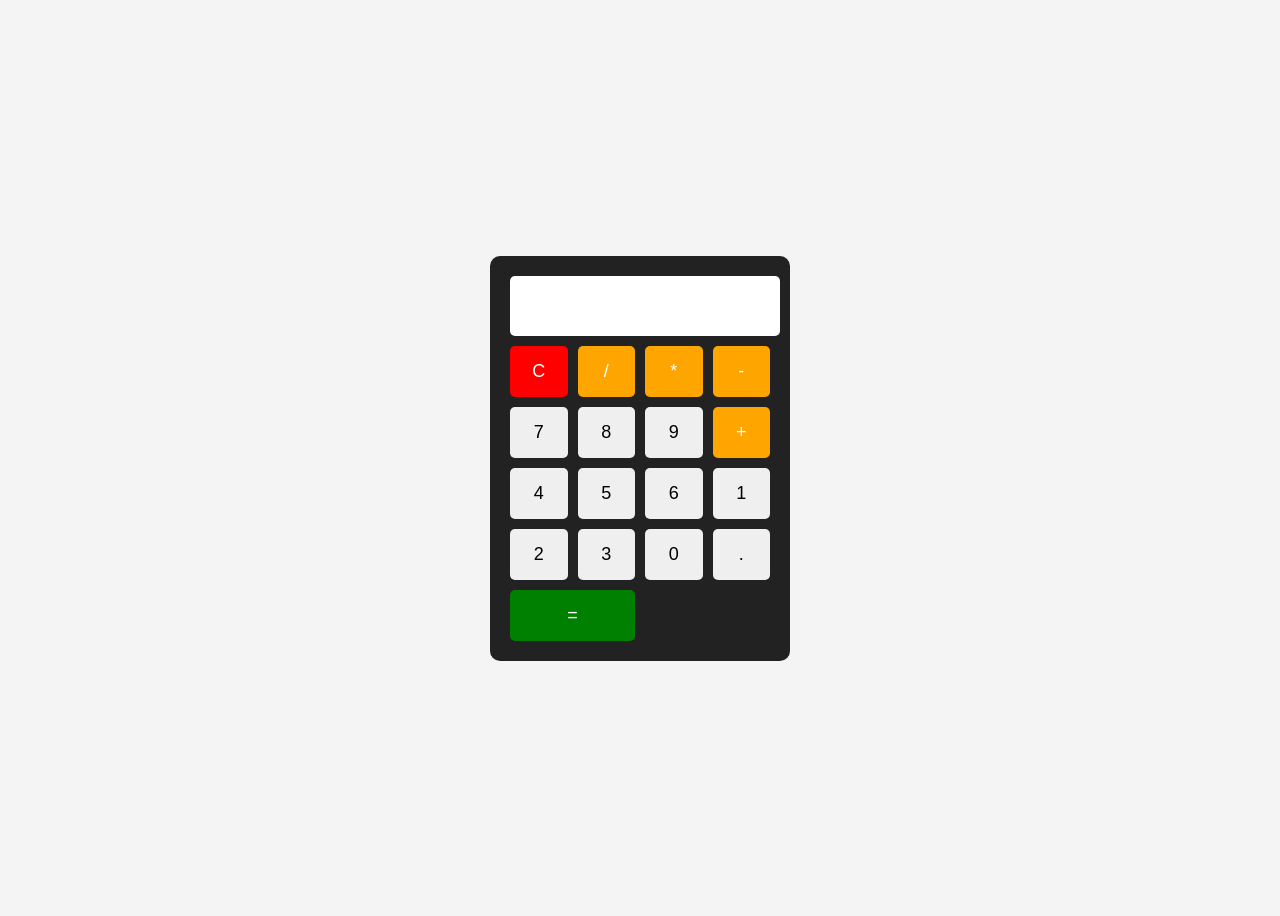
==== calculator.html @ d2d1c1d2 "restructured code. added keyboard event handler" ====
<!DOCTYPE html>
<html lang="en">

<head>
    <meta charset="UTF-8">
    <title>Simple Calculator</title>
    <link rel="stylesheet" href="css/style.css">
</head>

<body>

    <div class="calculator">
        <input type="text" id="display" disabled>

        <div class="buttons">
            <button onclick="clearDisplay()" class="clear">C</button>
            <button onclick="appendValue('/')" class="operator">/</button>
            <button onclick="appendValue('*')" class="operator">*</button>
            <button onclick="appendValue('-')" class="operator">-</button>

            <button onclick="appendValue('7')">7</button>
            <button onclick="appendValue('8')">8</button>
            <button onclick="appendValue('9')">9</button>
            <button onclick="appendValue('+')" class="operator">+</button>

            <button onclick="appendValue('4')">4</button>
            <button onclick="appendValue('5')">5</button>
            <button onclick="appendValue('6')">6</button>

            <button onclick="appendValue('1')">1</button>
            <button onclick="appendValue('2')">2</button>
            <button onclick="appendValue('3')">3</button>

            <button onclick="appendValue('0')">0</button>
            <button onclick="appendValue('.')">.</button>
            <button onclick="calculateResult()" class="equal">=</button>
        </div>
    </div>

    <script src="script/script.js"></script>
</body>

</html>
---- css/style.css ----
body {
    display: flex;
    justify-content: center;
    align-items: center;
    height: 100vh;
    background: #f4f4f4;
    font-family: Arial, sans-serif;
}

.calculator {
    background: #222;
    padding: 20px;
    border-radius: 10px;
    width: 260px;
}

#display {
    width: 100%;
    height: 50px;
    margin-bottom: 10px;
    text-align: right;
    font-size: 24px;
    padding: 5px;
    border: none;
    border-radius: 5px;

    background-color: #ffffff;
    color: #000000;
    font-weight: bold;
}

/* Fix disabled grey effect */
#display:disabled {
    background-color: #ffffff;
    color: #000000;
    opacity: 1;
    -webkit-text-fill-color: #000000;
}

.buttons {
    display: grid;
    grid-template-columns: repeat(4, 1fr);
    gap: 10px;
}

button {
    padding: 15px;
    font-size: 18px;
    border: none;
    border-radius: 5px;
    cursor: pointer;
}

.operator {
    background: orange;
    color: white;
}

.equal {
    background: green;
    color: white;
    grid-column: span 2;
}

.clear {
    background: red;
    color: white;
}
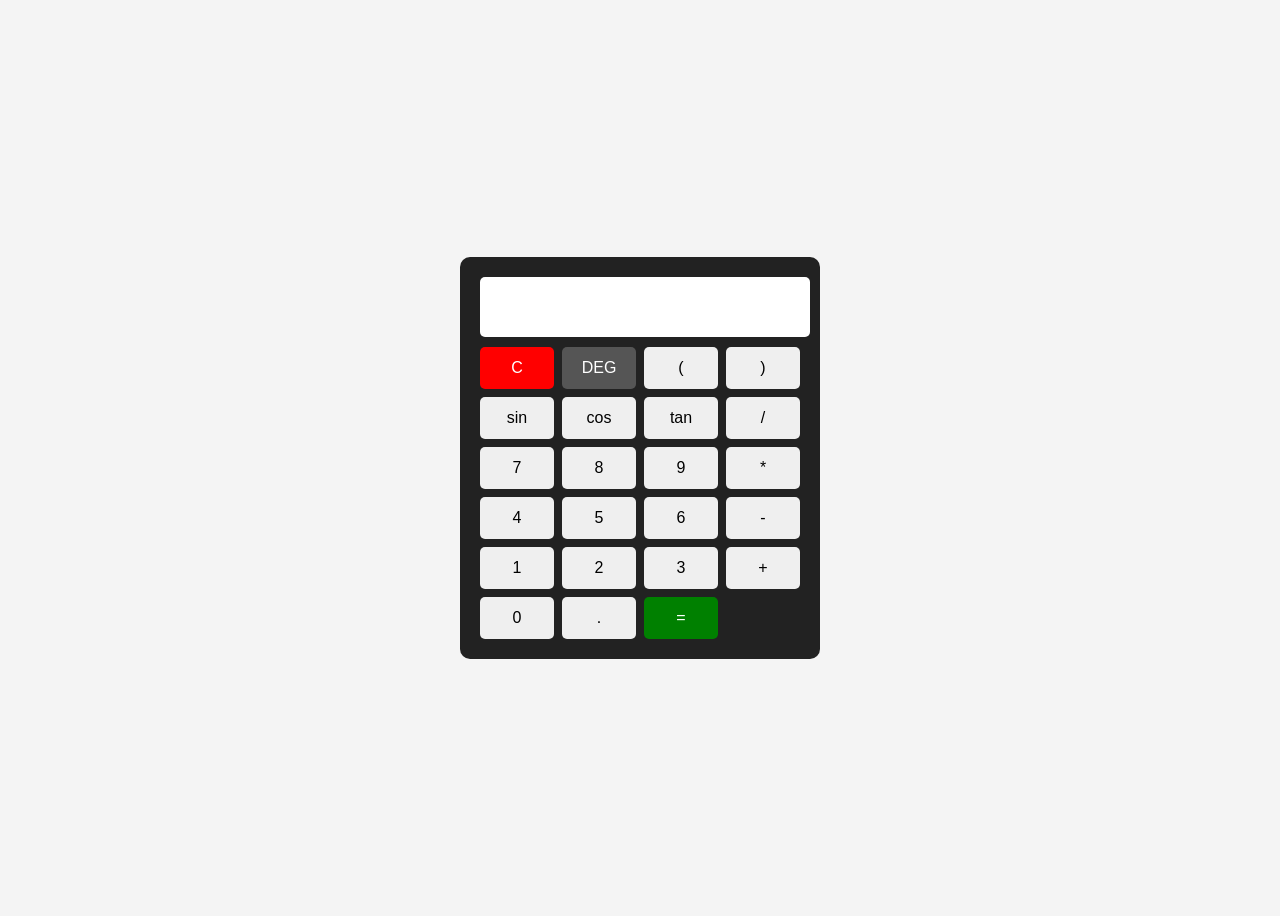
==== commit 741b7532: "added scientific calculation" ====
--- a/calculator.html
+++ b/calculator.html
@@ -3,38 +3,49 @@
 
 <head>
     <meta charset="UTF-8">
-    <title>Simple Calculator</title>
+    <title>Scientific Calculator</title>
     <link rel="stylesheet" href="css/style.css">
 </head>
 
 <body>
 
     <div class="calculator">
+
         <input type="text" id="display" disabled>
 
         <div class="buttons">
+
             <button onclick="clearDisplay()" class="clear">C</button>
-            <button onclick="appendValue('/')" class="operator">/</button>
-            <button onclick="appendValue('*')" class="operator">*</button>
-            <button onclick="appendValue('-')" class="operator">-</button>
+            <button onclick="toggleMode()" id="modeBtn" class="mode">DEG</button>
+            <button onclick="appendValue('(')">(</button>
+            <button onclick="appendValue(')')">)</button>
+
+            <button onclick="appendValue('Math.sin(')">sin</button>
+            <button onclick="appendValue('Math.cos(')">cos</button>
+            <button onclick="appendValue('Math.tan(')">tan</button>
+            <button onclick="appendValue('/')">/</button>
 
             <button onclick="appendValue('7')">7</button>
             <button onclick="appendValue('8')">8</button>
             <button onclick="appendValue('9')">9</button>
-            <button onclick="appendValue('+')" class="operator">+</button>
+            <button onclick="appendValue('*')">*</button>
 
             <button onclick="appendValue('4')">4</button>
             <button onclick="appendValue('5')">5</button>
             <button onclick="appendValue('6')">6</button>
+            <button onclick="appendValue('-')">-</button>
 
             <button onclick="appendValue('1')">1</button>
             <button onclick="appendValue('2')">2</button>
             <button onclick="appendValue('3')">3</button>
+            <button onclick="appendValue('+')">+</button>
 
             <button onclick="appendValue('0')">0</button>
             <button onclick="appendValue('.')">.</button>
             <button onclick="calculateResult()" class="equal">=</button>
+
         </div>
+
     </div>
 
     <script src="script/script.js"></script>
--- a/css/style.css
+++ b/css/style.css
@@ -11,7 +11,7 @@
     background: #222;
     padding: 20px;
     border-radius: 10px;
-    width: 260px;
+    width: 320px;
 }
 
 #display {
@@ -19,33 +19,28 @@
     height: 50px;
     margin-bottom: 10px;
     text-align: right;
-    font-size: 24px;
+    font-size: 22px;
     padding: 5px;
     border: none;
     border-radius: 5px;
-
-    background-color: #ffffff;
-    color: #000000;
-    font-weight: bold;
+    background: white;
+    color: black;
 }
 
-/* Fix disabled grey effect */
 #display:disabled {
-    background-color: #ffffff;
-    color: #000000;
     opacity: 1;
-    -webkit-text-fill-color: #000000;
+    -webkit-text-fill-color: black;
 }
 
 .buttons {
     display: grid;
     grid-template-columns: repeat(4, 1fr);
-    gap: 10px;
+    gap: 8px;
 }
 
 button {
-    padding: 15px;
-    font-size: 18px;
+    padding: 12px;
+    font-size: 16px;
     border: none;
     border-radius: 5px;
     cursor: pointer;
@@ -59,10 +54,14 @@
 .equal {
     background: green;
     color: white;
-    grid-column: span 2;
 }
 
 .clear {
     background: red;
     color: white;
+}
+
+.mode {
+    background: #555;
+    color: white;
 }
